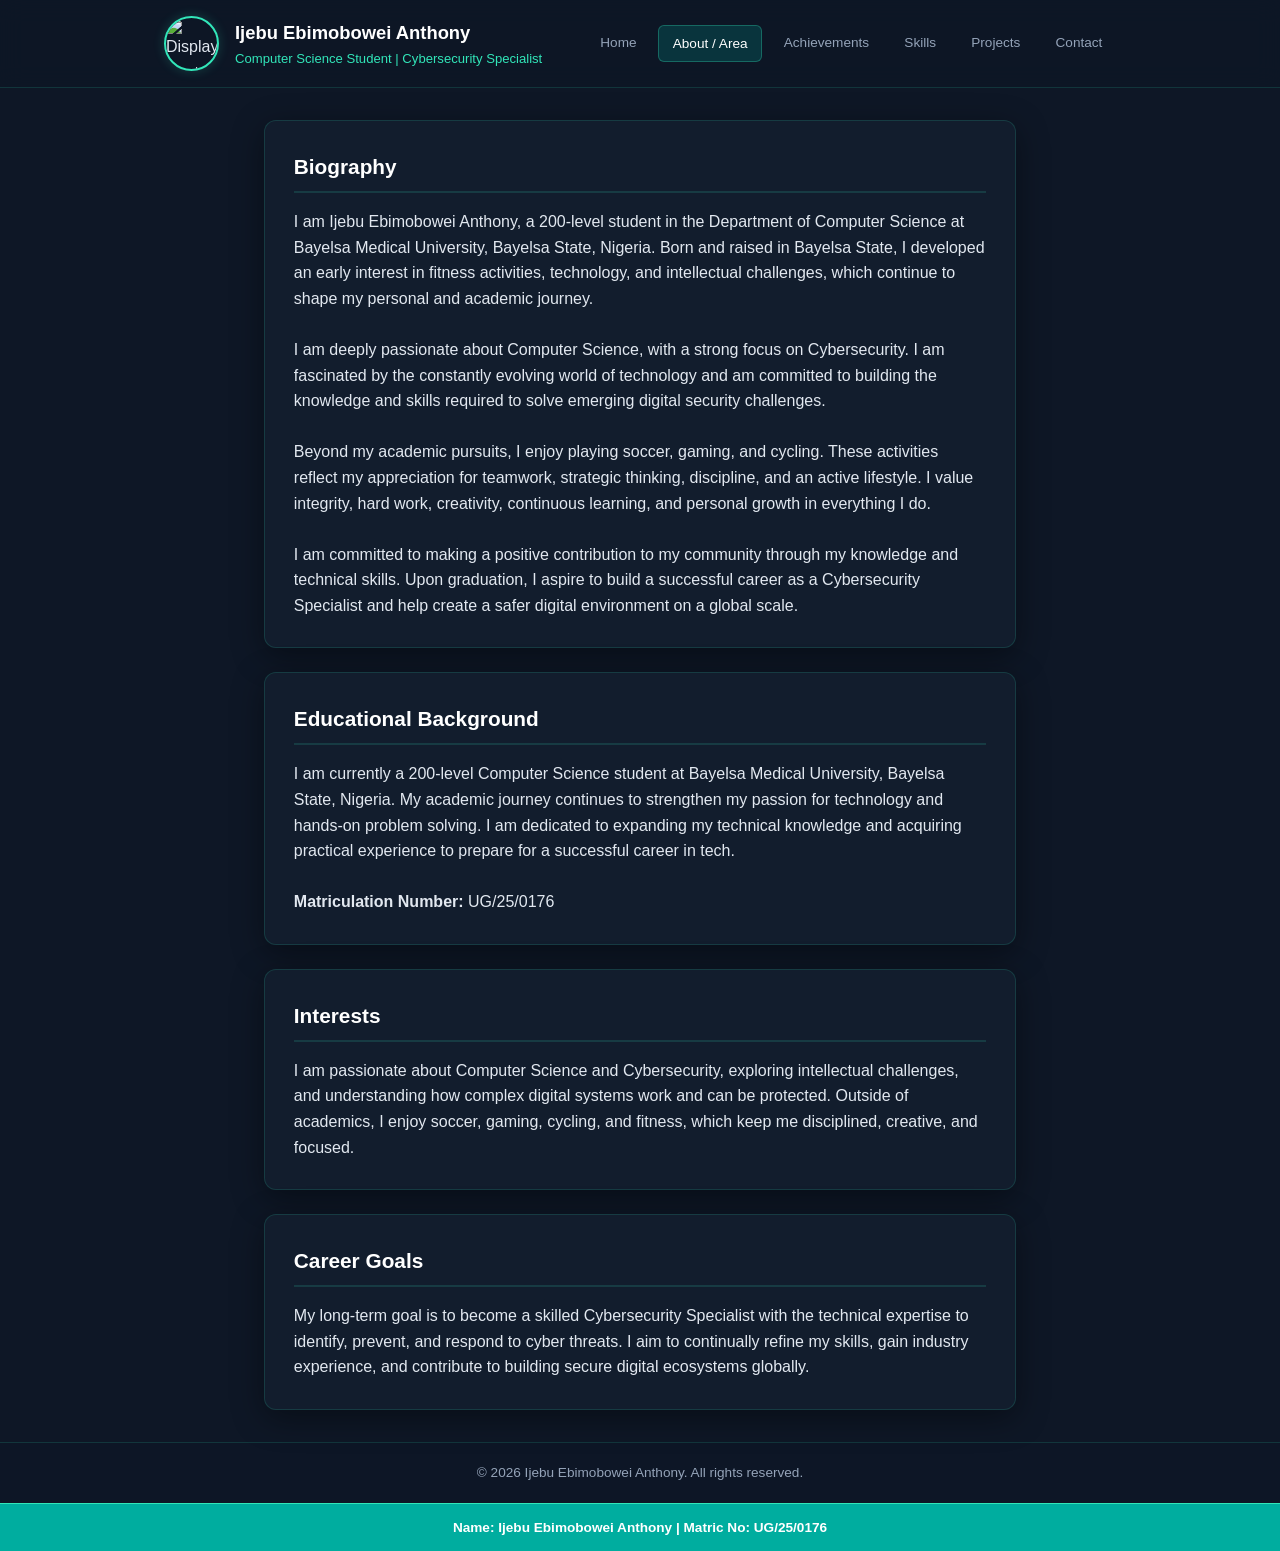
==== about.html @ 32dabab4 "Add files via upload" ====
<!DOCTYPE html>
<html lang="en">
<head>
    <meta charset="UTF-8">
    <meta name="viewport" content="width=device-width, initial-scale=1.0">
    <title>About Me - My Portfolio</title>
    <link rel="stylesheet" href="style.css">
</head>
<body>

    <header>
        <div class="header-container">
            <div class="profile-info">
                <image src="C:\Users\Bro\Desktop\Personal Website\image\screenshot.jpeg" alt="Display Photo" class="profile-pic">
                <div class="header-text">
                    <h1>Ijebu Ebimobowei Anthony</h1>
                    <p>Computer Science Student | Cybersecurity Specialist</p>
                </div>
            </div>
            <nav class="navbar">
                <a href="index.html">Home</a>
                <a href="about.html" class="active">About / Area</a>
                <a href="achievements.html">Achievements</a>
                <a href="skills.html">Skills</a>
                <a href="projects.html">Projects</a>
                <a href="contact.html">Contact</a>
            </nav>
        </div>
    </header>

    <main class="container">
        <section class="card">
            <h2>Biography</h2>
            <p>I am Ijebu Ebimobowei Anthony, a 200-level student in the Department of Computer Science at Bayelsa Medical University, Bayelsa State, Nigeria. Born and raised in Bayelsa State, I developed an early interest in fitness activities, technology, and intellectual challenges, which continue to shape my personal and academic journey.</p>
            <br>
            <p>I am deeply passionate about Computer Science, with a strong focus on Cybersecurity. I am fascinated by the constantly evolving world of technology and am committed to building the knowledge and skills required to solve emerging digital security challenges.</p>
            <br>
            <p>Beyond my academic pursuits, I enjoy playing soccer, gaming, and cycling. These activities reflect my appreciation for teamwork, strategic thinking, discipline, and an active lifestyle. I value integrity, hard work, creativity, continuous learning, and personal growth in everything I do.</p>
            <br>
            <p>I am committed to making a positive contribution to my community through my knowledge and technical skills. Upon graduation, I aspire to build a successful career as a Cybersecurity Specialist and help create a safer digital environment on a global scale.</p>
        </section>

        <section class="card">
            <h2>Educational Background</h2>
            <p>I am currently a 200-level Computer Science student at Bayelsa Medical University, Bayelsa State, Nigeria. My academic journey continues to strengthen my passion for technology and hands-on problem solving. I am dedicated to expanding my technical knowledge and acquiring practical experience to prepare for a successful career in tech.</p>
            <br>
            <p><strong>Matriculation Number:</strong> UG/25/0176</p>
        </section>


        <section class="card">
            <h2>Interests</h2>
            <p>I am passionate about Computer Science and Cybersecurity, exploring intellectual challenges, and understanding how complex digital systems work and can be protected. Outside of academics, I enjoy soccer, gaming, cycling, and fitness, which keep me disciplined, creative, and focused.</p>
        </section>

        <section class="card">
            <h2>Career Goals</h2>
            <p>My long-term goal is to become a skilled Cybersecurity Specialist with the technical expertise to identify, prevent, and respond to cyber threats. I aim to continually refine my skills, gain industry experience, and contribute to building secure digital ecosystems globally.</p>
        </section>
    </main>

    <footer>
        <p>&copy; 2026 Ijebu Ebimobowei Anthony. All rights reserved.</p>
    </footer>

    <footer class="student-footer">
        <p>Name: Ijebu Ebimobowei Anthony | Matric No: UG/25/0176</p>
    </footer>

</body>
</html>
---- style.css ----
:root {
    --bg-color: #0e1726;
    --card-bg: rgba(21, 32, 48, 0.75);
    --card-border: rgba(50, 230, 185, 0.15);
    --text-color: #e2e8f0;
    --text-muted: #94a3b8;
    
    --accent-teal: #00ad9f;
    --accent-mint: #32e6b9;
    --accent-glow: rgba(50, 230, 185, 0.2);
    --nav-active: rgba(0, 173, 159, 0.2);
    --gradient-accent: linear-gradient(135deg, #00ad9f 0%, #32e6b9 100%);
}

* {
    margin: 0;
    padding: 0;
    box-sizing: border-box;
    font-family: 'Inter', -apple-system, BlinkMacSystemFont, "Segoe UI", Roboto, sans-serif;
}

body {
    background-color: var(--bg-color);
    color: var(--text-color);
    min-height: 100vh;
    display: flex;
    flex-direction: column;
    line-height: 1.6;
}

header {
    background: rgba(14, 23, 38, 0.85);
    backdrop-filter: blur(12px);
    border-bottom: 1px solid var(--card-border);
    position: sticky;
    top: 0;
    z-index: 100;
}

.header-container {
    max-width: 1000px;
    margin: 0 auto;
    padding: 1rem 1.5rem;
    display: flex;
    justify-content: space-between;
    align-items: center;
    flex-wrap: wrap;
    gap: 1rem;
}

.profile-info {
    display: flex;
    align-items: center;
    gap: 1rem;
}

.profile-pic {
    width: 55px;
    height: 55px;
    border-radius: 50%;
    object-fit: cover;
    border: 2px solid var(--accent-mint);
    box-shadow: 0 0 12px var(--accent-glow);
}

.header-text h1 {
    font-size: 1.15rem;
    font-weight: 600;
    color: #ffffff;
}

.header-text p {
    font-size: 0.82rem;
    color: var(--accent-mint);
}

.navbar {
    display: flex;
    gap: 0.5rem;
    flex-wrap: wrap;
}

.navbar a {
    color: var(--text-muted);
    text-decoration: none;
    padding: 0.4rem 0.85rem;
    border-radius: 6px;
    font-size: 0.85rem;
    font-weight: 500;
    transition: all 0.3s ease;
}

.navbar a:hover, .navbar a.active {
    color: #ffffff;
    background-color: var(--nav-active);
    border: 1px solid rgba(50, 230, 185, 0.3);
}

.container {
    max-width: 800px;
    margin: 2rem auto;
    padding: 0 1.5rem;
    flex: 1;
    display: flex;
    flex-direction: column;
    gap: 1.5rem;
}

.card {
    background: var(--card-bg);
    backdrop-filter: blur(16px);
    border: 1px solid var(--card-border);
    border-radius: 12px;
    padding: 1.8rem;
    box-shadow: 0 8px 32px 0 rgba(0, 0, 0, 0.4);
    transition: transform 0.3s ease, border-color 0.3s ease, box-shadow 0.3s ease;
}

.card:hover {
    transform: translateY(-3px);
    border-color: rgba(50, 230, 185, 0.4);
    box-shadow: 0 10px 30px -10px var(--accent-glow);
}

.card h2 {
    font-size: 1.3rem;
    color: #ffffff;
    border-bottom: 2px solid var(--card-border);
    padding-bottom: 0.5rem;
    margin-bottom: 1rem;
}

.nav-list, .skills-list {
    padding-left: 1.2rem;
}

.nav-list li, .skills-list li {
    margin-bottom: 0.5rem;
}

.nav-list a {
    color: var(--accent-mint);
    text-decoration: none;
    font-weight: 500;
}

.nav-list a:hover {
    text-decoration: underline;
}

.project-box {
    background: rgba(14, 23, 38, 0.6);
    border: 1px solid var(--card-border);
    border-left: 4px solid var(--accent-mint);
    padding: 1.2rem;
    border-radius: 8px;
    margin-bottom: 1rem;
}

.project-box h3 {
    color: #ffffff;
    font-size: 1.1rem;
    margin-bottom: 0.4rem;
}

.status-badge {
    display: inline-block;
    color: var(--accent-mint);
    font-weight: 600;
    font-size: 0.85rem;
    margin-bottom: 0.5rem;
}

.contact-methods {
    display: flex;
    gap: 1rem;
    margin-top: 1rem;
    flex-wrap: wrap;
}

.contact-card {
    flex: 1;
    min-width: 220px;
    background: rgba(14, 23, 38, 0.6);
    border: 1px solid var(--card-border);
    border-top: 3px solid var(--accent-mint);
    padding: 1.2rem;
    border-radius: 8px;
    text-align: center;
}

.contact-card h3 {
    color: #ffffff;
    margin-bottom: 0.5rem;
}

.contact-card a {
    color: var(--accent-mint);
    text-decoration: none;
    font-weight: 500;
}

.contact-card a:hover {
    text-decoration: underline;
}

footer {
    text-align: center;
    padding: 1.2rem;
    background-color: rgba(14, 23, 38, 0.9);
    color: var(--text-muted);
    font-size: 0.85rem;
    border-top: 1px solid var(--card-border);
    margin-top: auto;
}

.student-footer {
    background-color: var(--accent-teal);
    color: #ffffff;
    border-top: 1px solid var(--accent-mint);
    padding: 0.8rem 0;
    font-weight: bold;
    font-size: 0.85rem;
    text-align: center;
}
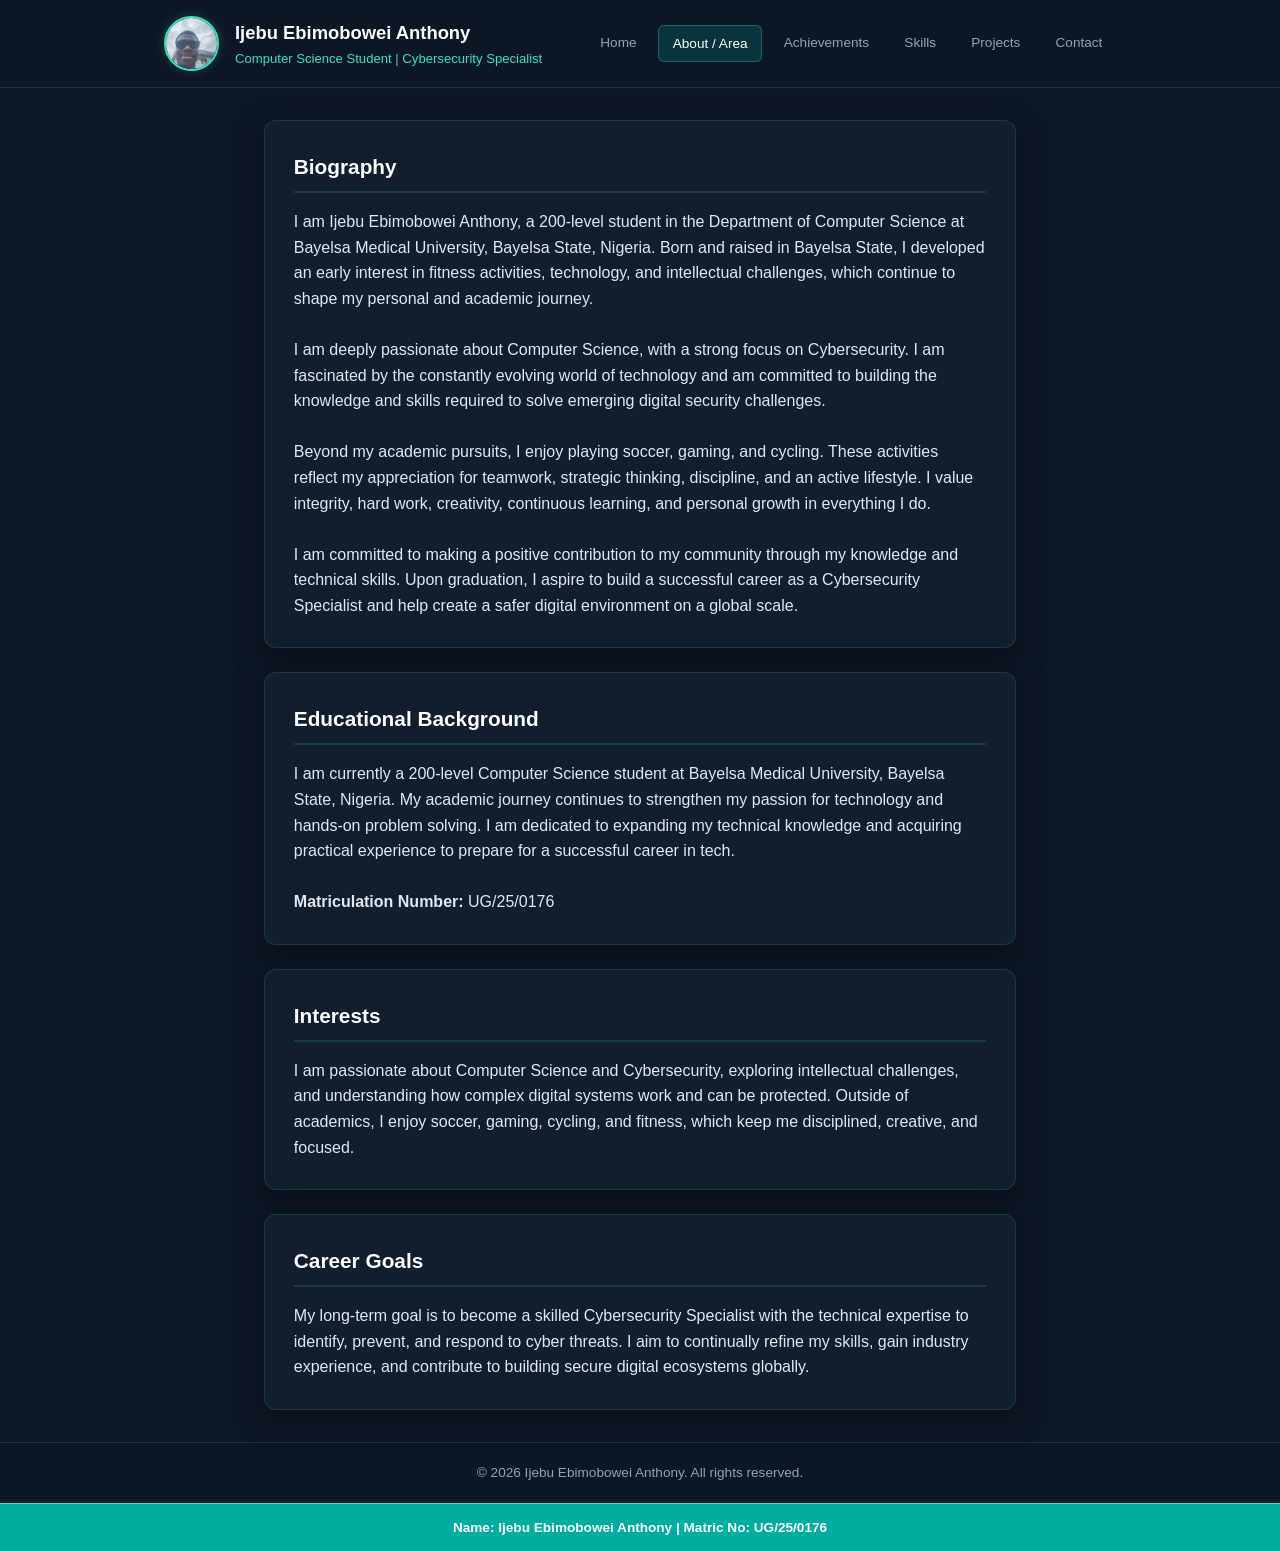
==== commit fd37de65: "Update about.html" ====
--- a/about.html
+++ b/about.html
@@ -11,7 +11,7 @@
     <header>
         <div class="header-container">
             <div class="profile-info">
-                <image src="C:\Users\Bro\Desktop\Personal Website\image\screenshot.jpeg" alt="Display Photo" class="profile-pic">
+                <image src="image\screenshot.jpeg" alt="Display Photo" class="profile-pic">
                 <div class="header-text">
                     <h1>Ijebu Ebimobowei Anthony</h1>
                     <p>Computer Science Student | Cybersecurity Specialist</p>
@@ -68,4 +68,4 @@
     </footer>
 
 </body>
-</html>+</html>
